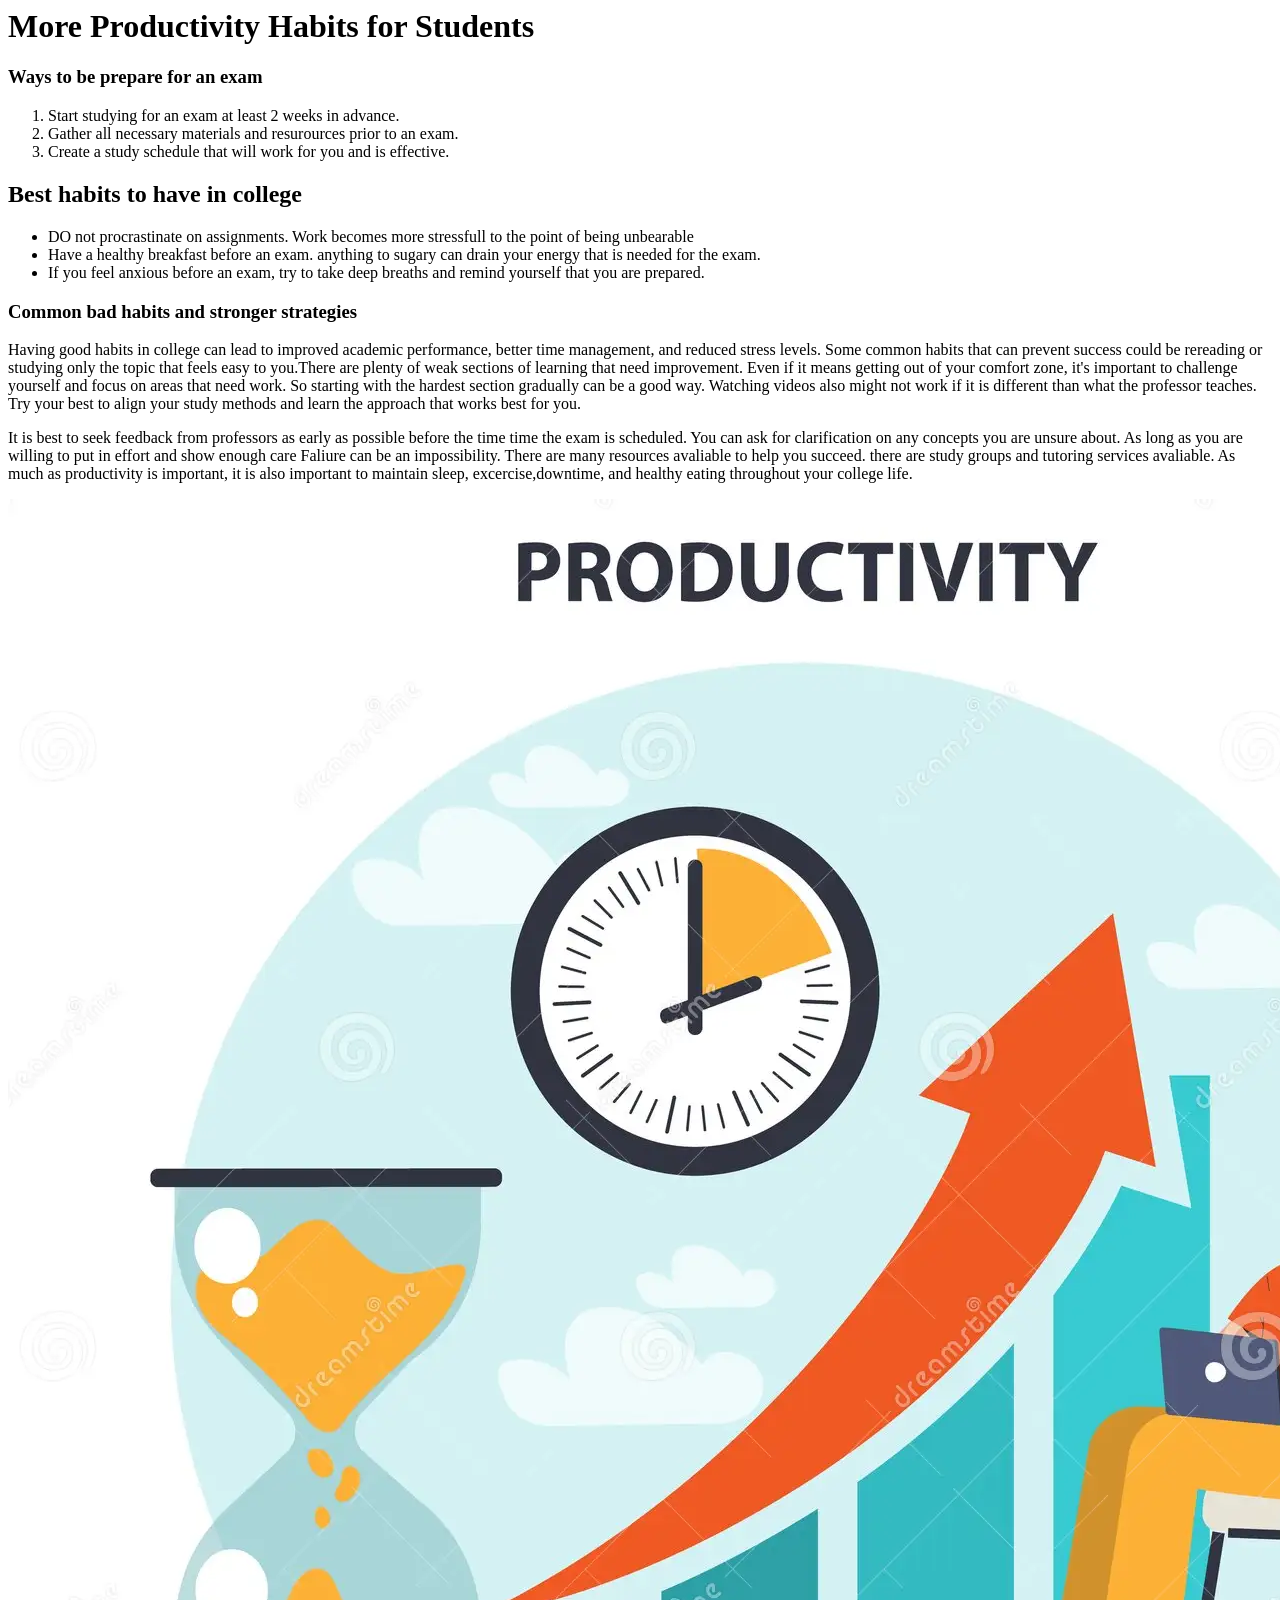
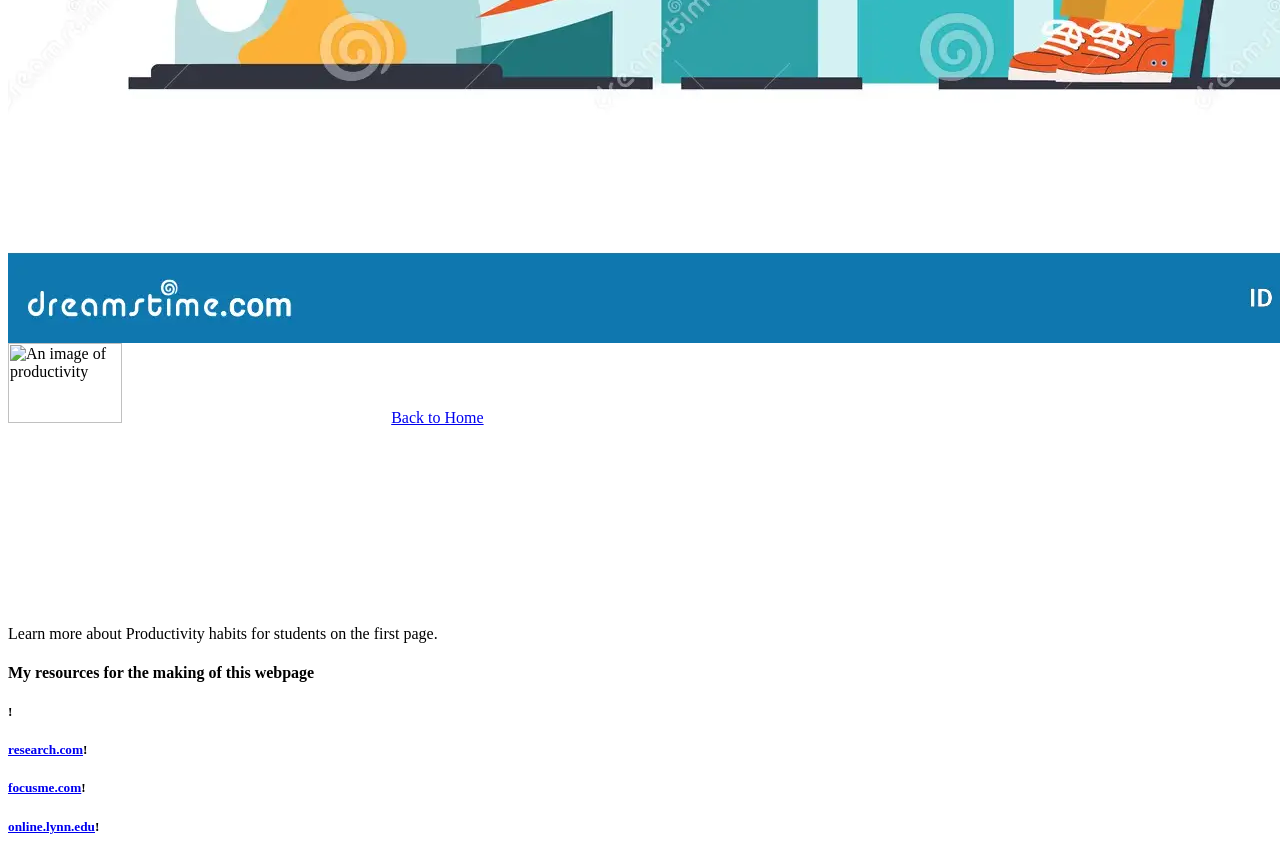
==== page2.html @ 0fe60537 "For this CSS assignment i changed the background color for H1 and text aligned to center then I did " ====
<html>
  <header>
    <head>
    <H1> More Productivity Habits for Students</H1>
 <link rel="stylesheet" href="./css/style.css" />
     </head>
    <Section>
    <H3>  Ways to be prepare for an exam </H3>
          <ol> <li> Start studying for an exam at least 2 weeks in advance. </li>
            <li> Gather all necessary materials and resurources prior to an exam.</li>
            <li> Create a study schedule that will work for you and is effective.</li> </ol>
                <section>
             <h2> Best habits to have in college </h2>
                   <Ul> <li> DO not procrastinate on assignments. Work becomes more stressfull to the point of being unbearable </li> 
                <li> Have a healthy breakfast before an exam. anything to sugary can drain your energy that is needed for the exam.</li>
                <li> If you feel anxious before an exam, try to take deep breaths and remind yourself that you are prepared.</li>
                </Ul> </section>
                <section>
                    <main>
             <H3> Common bad habits and stronger strategies </H3>
             <p> Having good habits in college can lead to improved academic performance, better time management, and reduced stress levels.
                 Some common habits that can prevent success could be rereading or studying only the topic that feels easy to you.There are plenty of weak sections of learning that need improvement. 
                Even if it means getting out of your comfort zone, it's important to challenge yourself and focus on areas that need work. So starting with the hardest section gradually can be a good way. Watching videos also might not work if it is different
            than what the professor teaches. Try your best to align your study methods and learn the approach that works best for you.  </p>
                   
            <P> It is best to seek feedback from professors as early as possible before the time time the exam is scheduled. You can ask for clarification on any concepts you are unsure about.
                 As long as you are willing to put in effort and show enough care Faliure can be an impossibility.
                There are many resources avaliable to help you succeed. there are study groups and tutoring services avaliable. As much as productivity is important, it is also important to maintain sleep, excercise,downtime, and healthy eating throughout your college life.     </P>
                </main>
                </section>
<img alt="image of productivity" src="/Images 2/image.png" />
  <img src="./image.png" alt="An image of productivity" width="30%"

  <footer> </footer><a href="index.html">Back to Home</a></footer>
   <p>Learn more about Productivity habits for students on the first page.</p>

    <H4> My resources for the making of this webpage</H4>
    <h5> <a href="https://summer.harvard.edu"> <summer class="harvard edu"></summer></a>!</p></h5>
     <h5> <a href="https://research.com/"> research.com</a>!</p> </h5>
    <h5> <a href="https://focusme.com//">focusme.com</a>!</p> </h5>
    <h5> <a href="https://online.lynn.edu/">online.lynn.edu</a>!</p> </h5>
    <!-- The anchor tags link to the external resources of the page-->
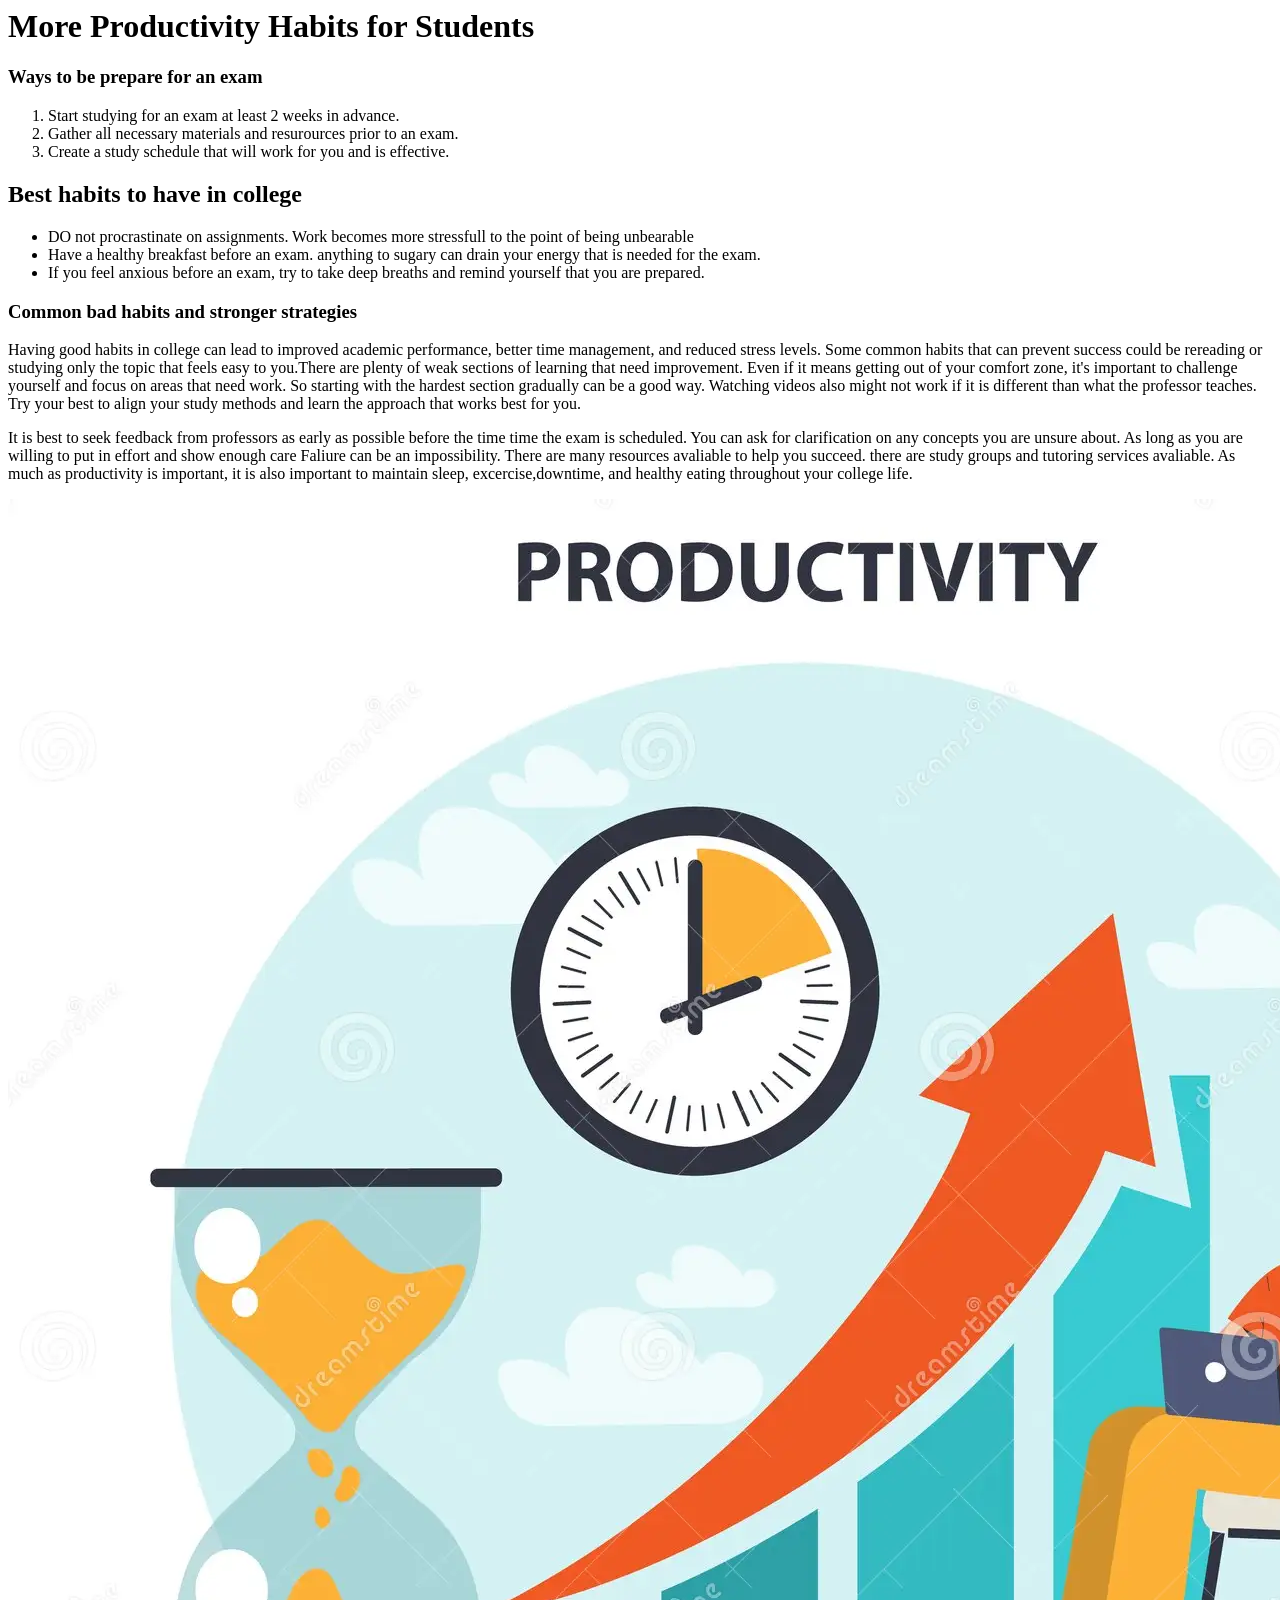
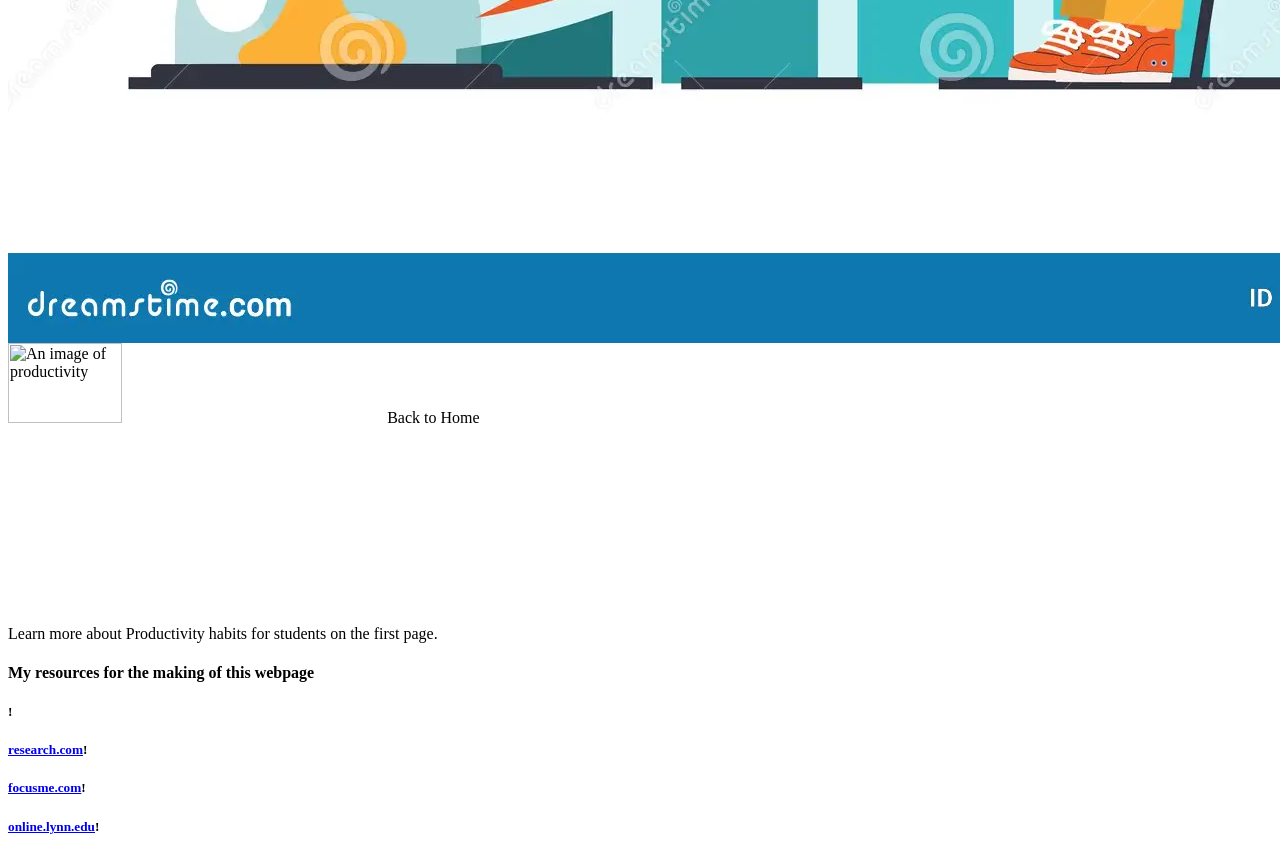
==== commit 59cf9503: "I made the changes to the first two pages tried to make it more organized" ====
--- a/page2.html
+++ b/page2.html
@@ -1,5 +1,4 @@
 <html>
-  <header>
     <head>
     <H1> More Productivity Habits for Students</H1>
  <link rel="stylesheet" href="./css/style.css" />
@@ -9,13 +8,13 @@
           <ol> <li> Start studying for an exam at least 2 weeks in advance. </li>
             <li> Gather all necessary materials and resurources prior to an exam.</li>
             <li> Create a study schedule that will work for you and is effective.</li> </ol>
-                <section>
+                
              <h2> Best habits to have in college </h2>
                    <Ul> <li> DO not procrastinate on assignments. Work becomes more stressfull to the point of being unbearable </li> 
                 <li> Have a healthy breakfast before an exam. anything to sugary can drain your energy that is needed for the exam.</li>
                 <li> If you feel anxious before an exam, try to take deep breaths and remind yourself that you are prepared.</li>
-                </Ul> </section>
-                <section>
+                </Ul> 
+                
                     <main>
              <H3> Common bad habits and stronger strategies </H3>
              <p> Having good habits in college can lead to improved academic performance, better time management, and reduced stress levels.
@@ -27,11 +26,11 @@
                  As long as you are willing to put in effort and show enough care Faliure can be an impossibility.
                 There are many resources avaliable to help you succeed. there are study groups and tutoring services avaliable. As much as productivity is important, it is also important to maintain sleep, excercise,downtime, and healthy eating throughout your college life.     </P>
                 </main>
-                </section>
+              
 <img alt="image of productivity" src="/Images 2/image.png" />
   <img src="./image.png" alt="An image of productivity" width="30%"
 
-  <footer> </footer><a href="index.html">Back to Home</a></footer>
+   <a href="index.html">Back to Home</a>
    <p>Learn more about Productivity habits for students on the first page.</p>
 
     <H4> My resources for the making of this webpage</H4>
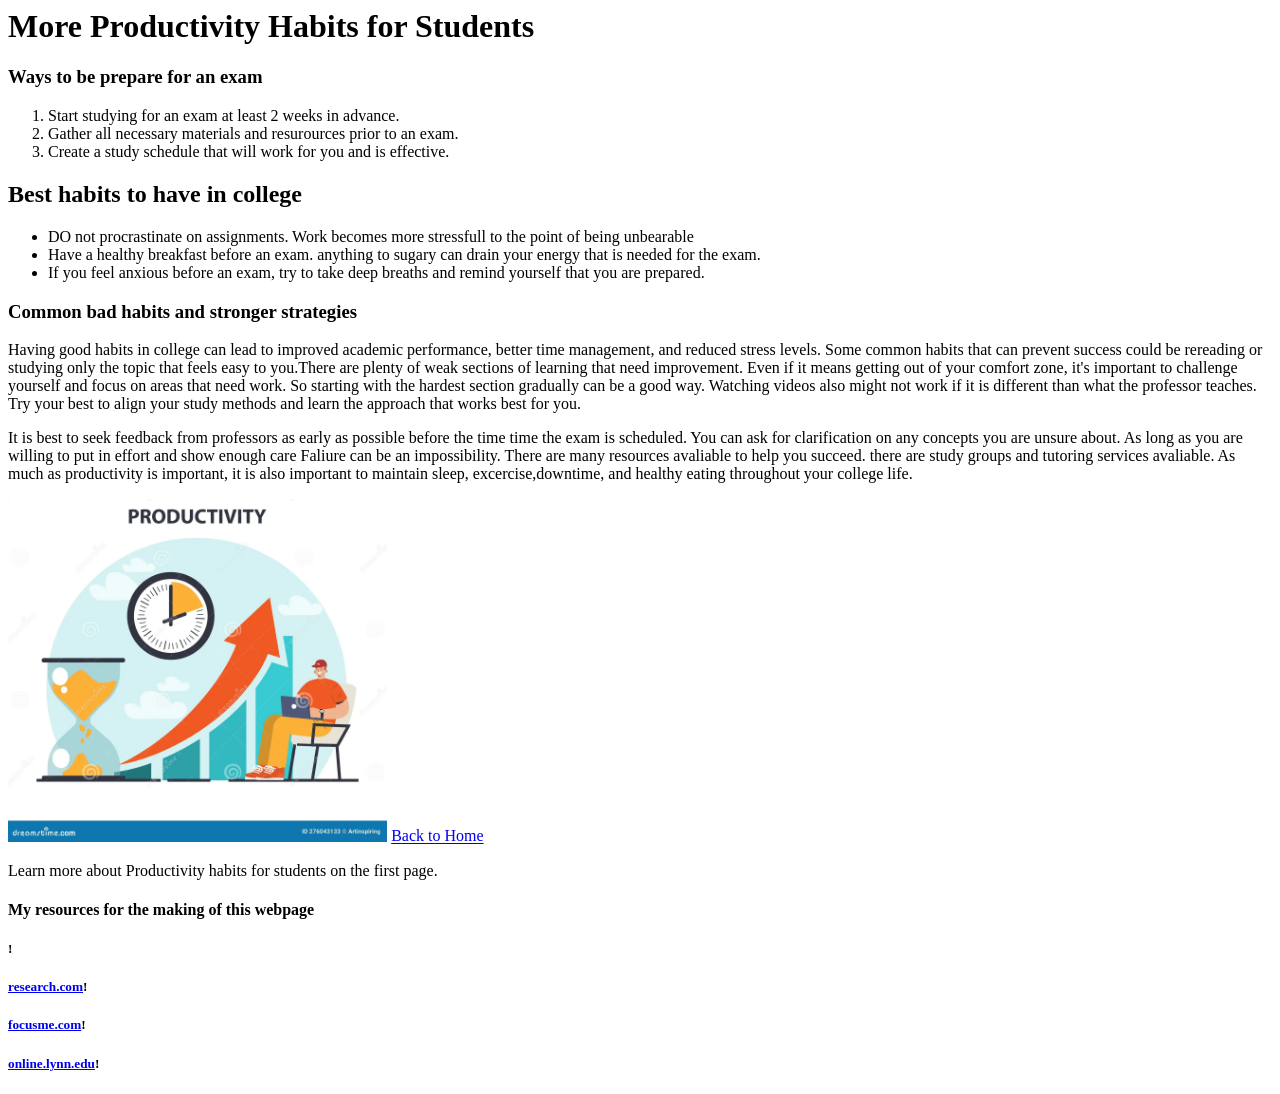
==== commit 75aab2ca: "I made changes including the image poblems and changing section headers head and body. The links sho" ====
--- a/page2.html
+++ b/page2.html
@@ -27,8 +27,9 @@
                 There are many resources avaliable to help you succeed. there are study groups and tutoring services avaliable. As much as productivity is important, it is also important to maintain sleep, excercise,downtime, and healthy eating throughout your college life.     </P>
                 </main>
               
-<img alt="image of productivity" src="/Images 2/image.png" />
-  <img src="./image.png" alt="An image of productivity" width="30%"
+ <img src="images/image 2.png" alt="An image of productivity" alt="An image of productivity" width="30%"
+ />
+
 
    <a href="index.html">Back to Home</a>
    <p>Learn more about Productivity habits for students on the first page.</p>
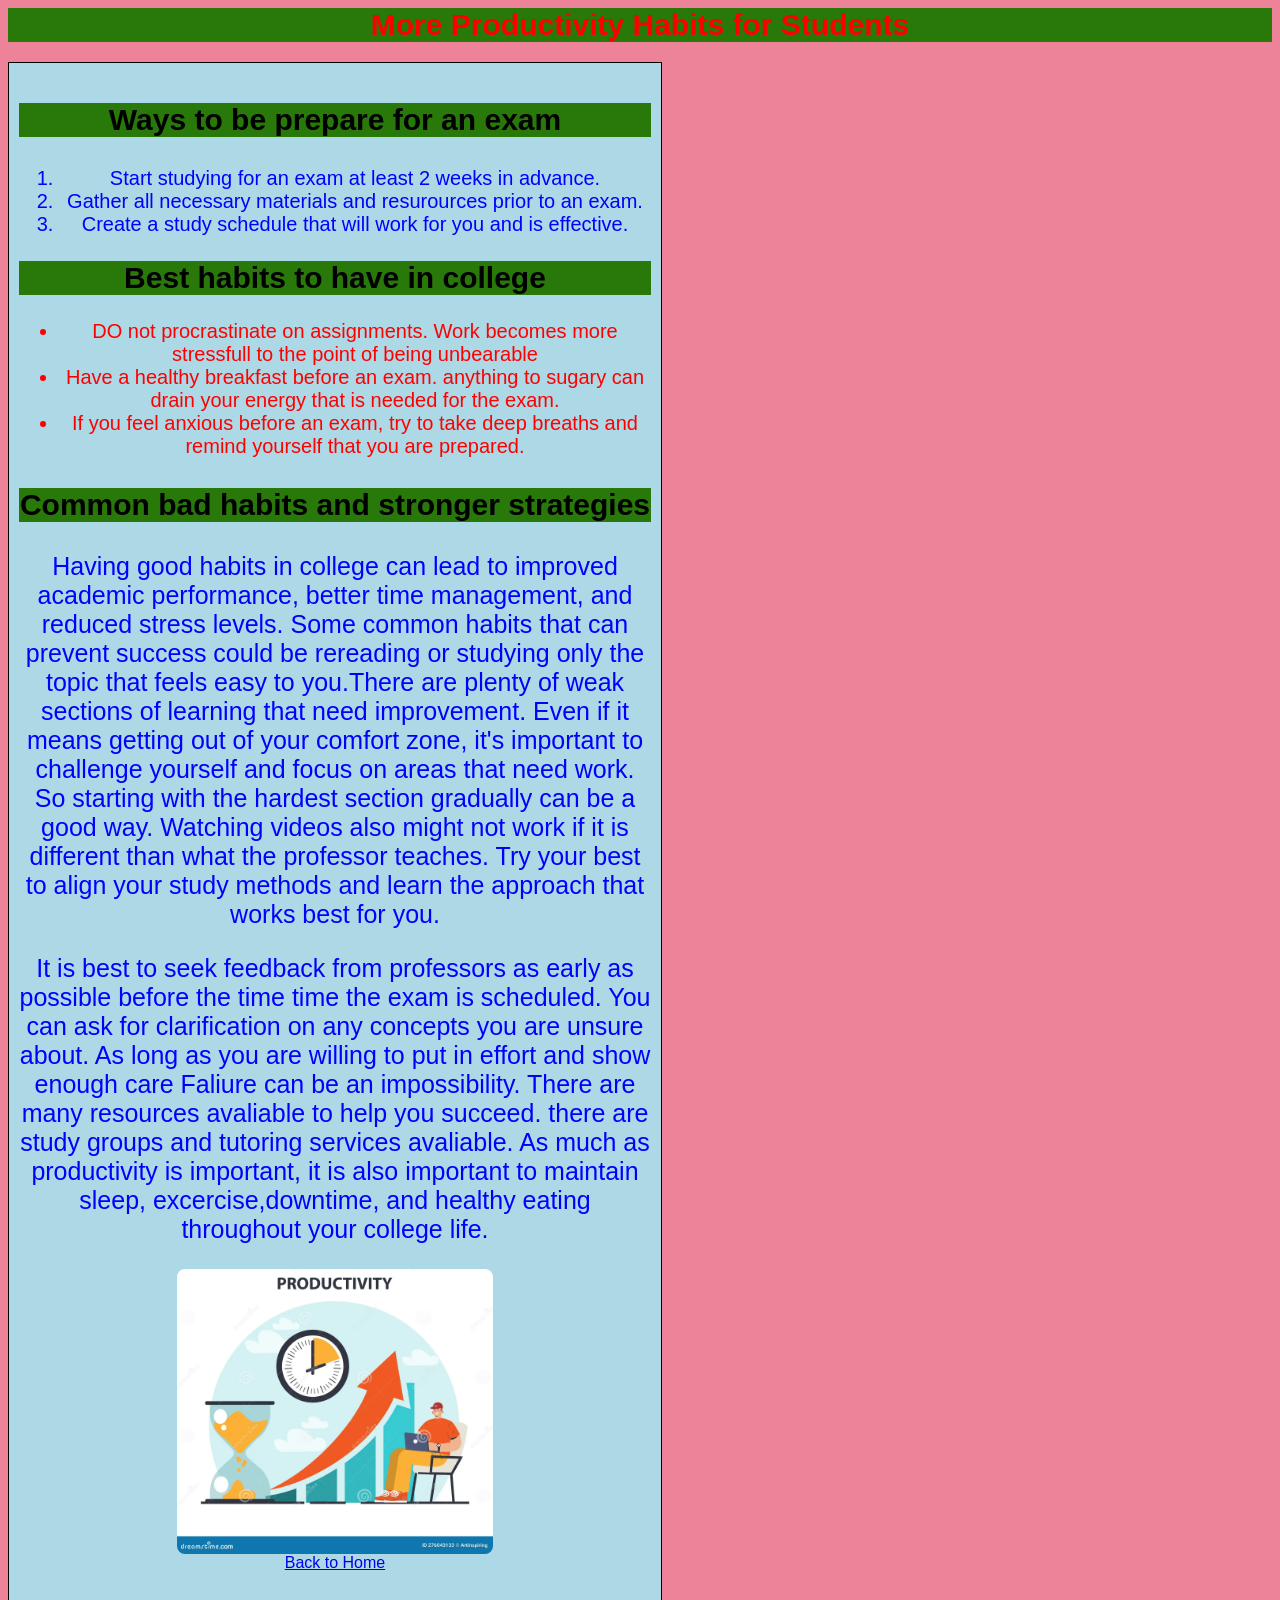
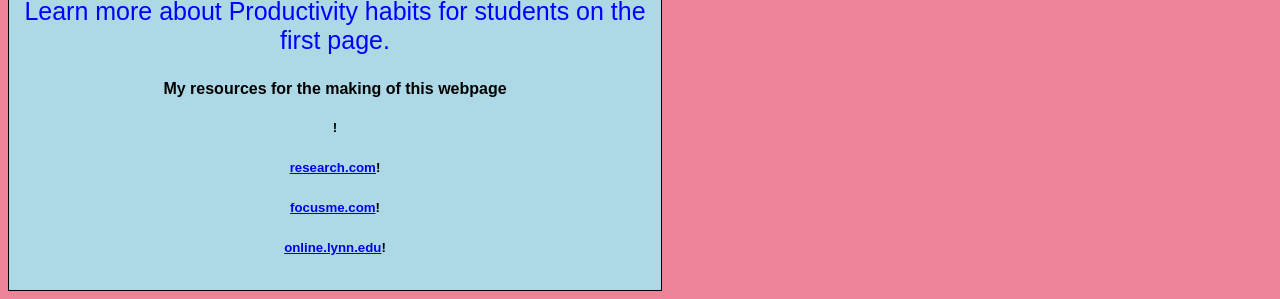
==== commit f47043fd: "Changed the file name capitalized Css and Css style in the file and on the css links on first and se" ====
--- a/page2.html
+++ b/page2.html
@@ -1,7 +1,7 @@
 <html>
     <head>
     <H1> More Productivity Habits for Students</H1>
- <link rel="stylesheet" href="./css/style.css" />
+ <link rel="stylesheet" href="./Css/Style.css" />
      </head>
     <Section>
     <H3>  Ways to be prepare for an exam </H3>
--- a/Css/Style.css
+++ b/Css/Style.css
@@ -0,0 +1,105 @@
+H1 {
+  background-color: rgb(40, 120, 10);
+  text-align: center;
+}
+Ol {
+  font-size: 20px;
+  text-align: center;
+}
+Ul {
+  font-size: 20px;
+  text-align: center;
+}
+H3 {
+  font-size: 30px;
+  text-align: center;
+  background-color: rgb(40,120,10);
+
+}
+body {
+  background-color: #ec8398;
+}
+
+* {
+  font-family: sans-serif;
+}
+
+img {
+  width: 50%;
+  border-radius: 8px;
+  display: block;
+  margin: auto;
+}
+
+h1{
+  text-align: center;
+  font-size: 30px;
+  background-color: rgb(40,120,10);
+}
+
+
+h2 {
+  text-align: center;
+  font-size: 30px;
+  background-color: rgb(40,120,10);
+}
+p{
+  color: blue;
+
+}
+ol {
+  color:blue
+}
+p {
+  font-size: 25px;
+  text-align: center;
+}
+H1{ color: red}
+Ul  {
+  color:red
+}
+#big.p {
+  font-size: 25px;
+}
+#big.ol {
+  font-size: 25px;
+}
+subheader {
+  font-weight: bold;
+  font-size: 15px;
+}
+.button {
+  background-color: #04AA6D;
+  color: white;
+  padding: 15px;
+  text-align: center;
+  text-decoration: none;
+  font-size: 16px;
+  display: inline-block;
+  margin: 10px;
+}
+#main_page_header {
+  background-color: rgb(23, 129, 14);
+  text-align: center;}
+
+  section {
+  width: 50%;
+  background-color: lightblue;
+  border: 1px solid black;
+  padding: 10px;
+text-align:center
+}
+.flex-container {
+  display: flex;
+}
+
+.box {
+  background-color: rgb(151, 20, 20);
+  padding: 20px;
+  margin: 10px;
+}
+justify-content::after {
+  content: "";
+  flex: auto;
+}
+
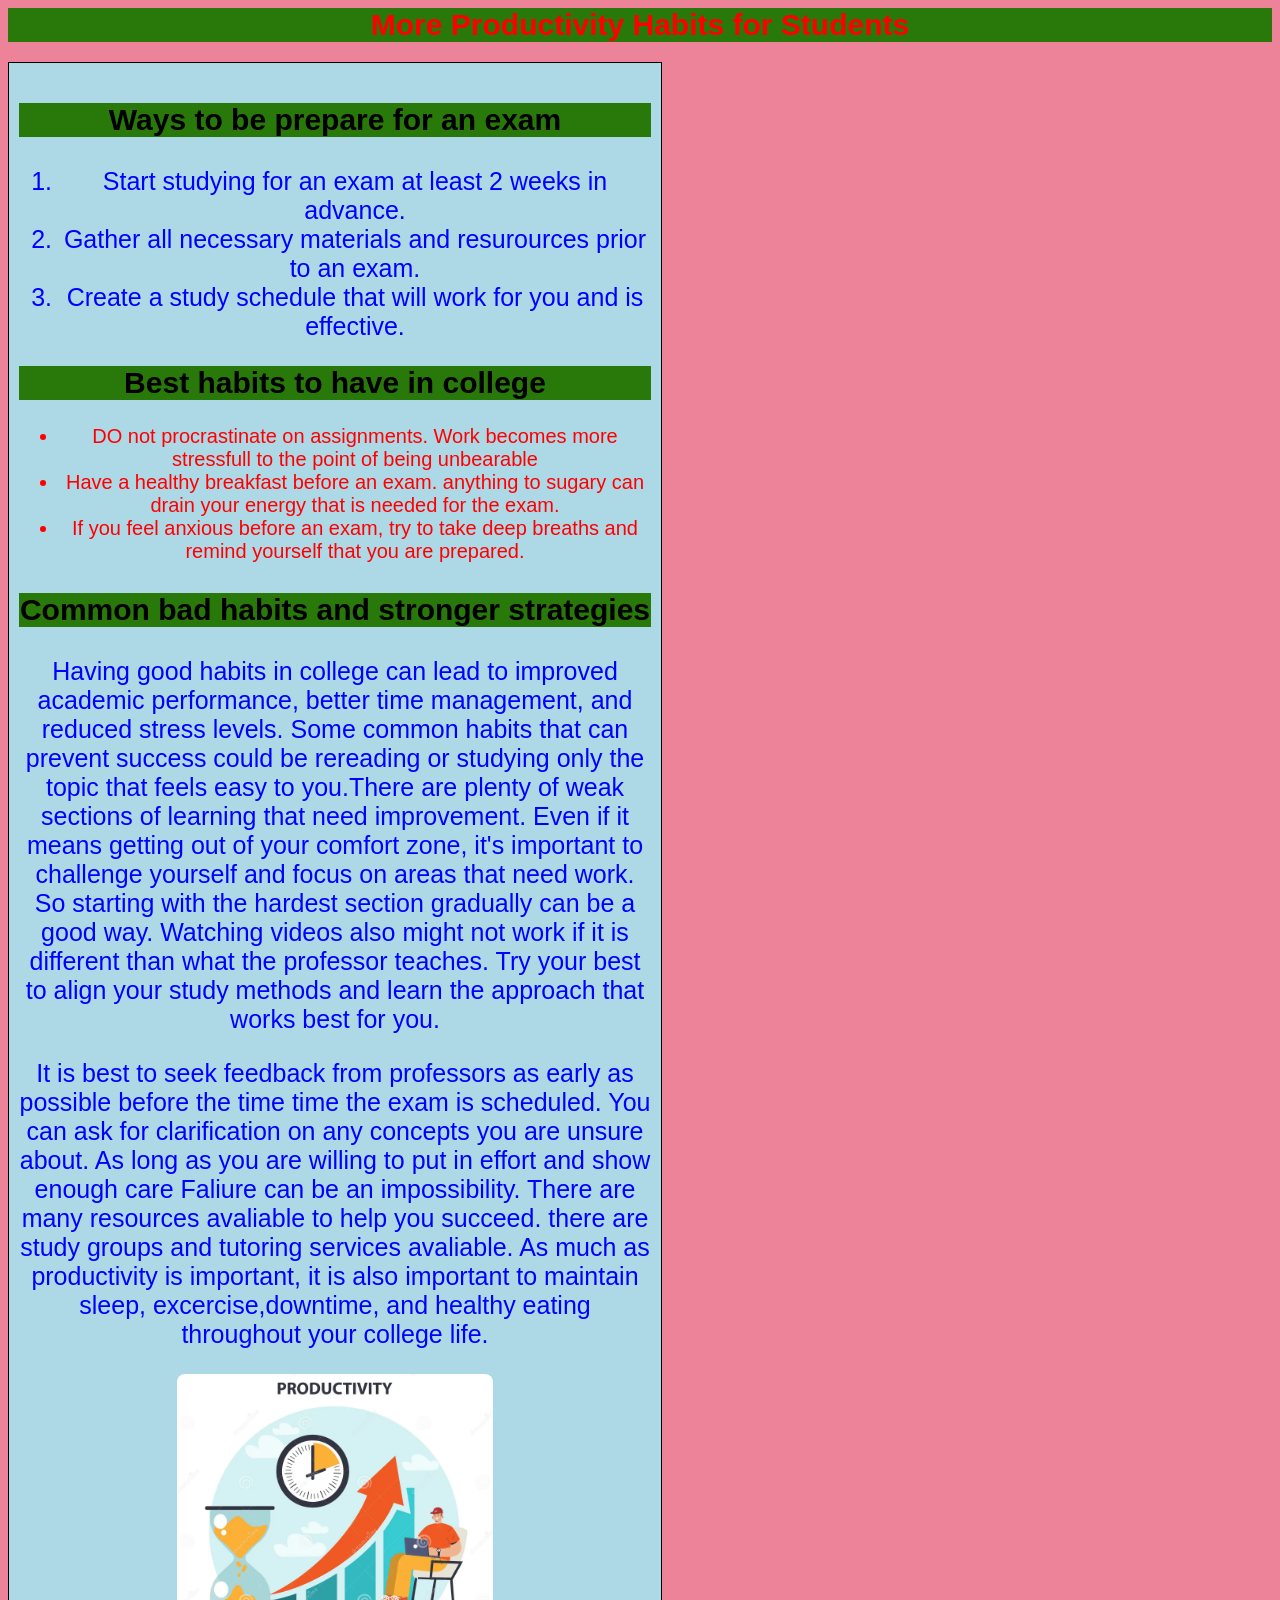
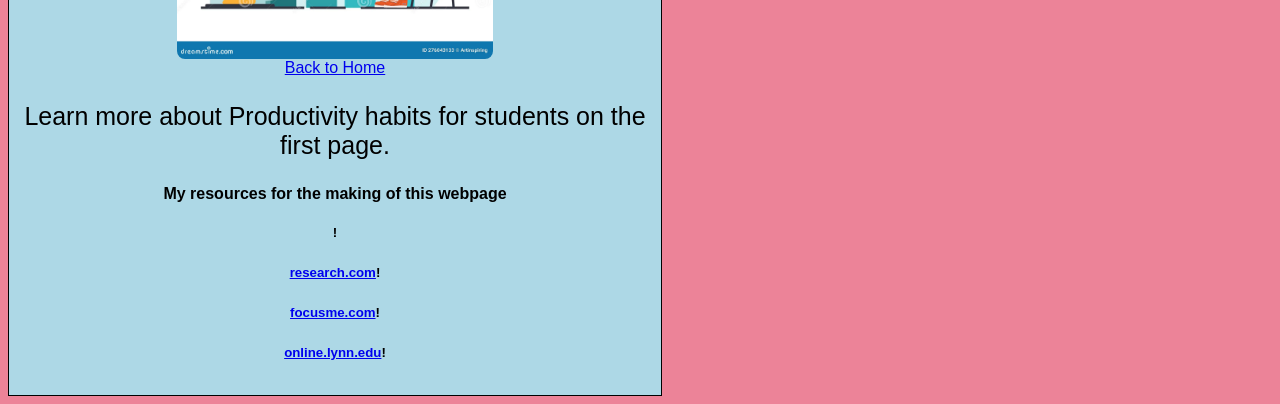
==== commit e59e1e1d: "the flexbox layout is fixed. The malformed area's is fixed the selectors match with the elements. No" ====
--- a/page2.html
+++ b/page2.html
@@ -5,7 +5,7 @@
      </head>
     <Section>
     <H3>  Ways to be prepare for an exam </H3>
-          <ol> <li> Start studying for an exam at least 2 weeks in advance. </li>
+          <ol id="big" class="blue"> <li> Start studying for an exam at least 2 weeks in advance. </li>
             <li> Gather all necessary materials and resurources prior to an exam.</li>
             <li> Create a study schedule that will work for you and is effective.</li> </ol>
                 
@@ -17,12 +17,12 @@
                 
                     <main>
              <H3> Common bad habits and stronger strategies </H3>
-             <p> Having good habits in college can lead to improved academic performance, better time management, and reduced stress levels.
+             <p id="big" class="blue"> Having good habits in college can lead to improved academic performance, better time management, and reduced stress levels.
                  Some common habits that can prevent success could be rereading or studying only the topic that feels easy to you.There are plenty of weak sections of learning that need improvement. 
                 Even if it means getting out of your comfort zone, it's important to challenge yourself and focus on areas that need work. So starting with the hardest section gradually can be a good way. Watching videos also might not work if it is different
             than what the professor teaches. Try your best to align your study methods and learn the approach that works best for you.  </p>
                    
-            <P> It is best to seek feedback from professors as early as possible before the time time the exam is scheduled. You can ask for clarification on any concepts you are unsure about.
+            <P id="big" class="blue"> It is best to seek feedback from professors as early as possible before the time time the exam is scheduled. You can ask for clarification on any concepts you are unsure about.
                  As long as you are willing to put in effort and show enough care Faliure can be an impossibility.
                 There are many resources avaliable to help you succeed. there are study groups and tutoring services avaliable. As much as productivity is important, it is also important to maintain sleep, excercise,downtime, and healthy eating throughout your college life.     </P>
                 </main>
--- a/Css/Style.css
+++ b/Css/Style.css
@@ -43,27 +43,26 @@
   font-size: 30px;
   background-color: rgb(40,120,10);
 }
-p{
+
+ .blue {
   color: blue;
-
 }
-ol {
-  color:blue
+.red {
+  color: red;
 }
 p {
   font-size: 25px;
   text-align: center;
+  
 }
 H1{ color: red}
 Ul  {
   color:red
 }
-#big.p {
+#big {
   font-size: 25px;
 }
-#big.ol {
-  font-size: 25px;
-}
+
 subheader {
   font-weight: bold;
   font-size: 15px;
@@ -89,11 +88,12 @@
   padding: 10px;
 text-align:center
 }
-.flex-container {
+.flex-container { gap: 10px;
   display: flex;
 }
 
 .box {
+  
   background-color: rgb(151, 20, 20);
   padding: 20px;
   margin: 10px;
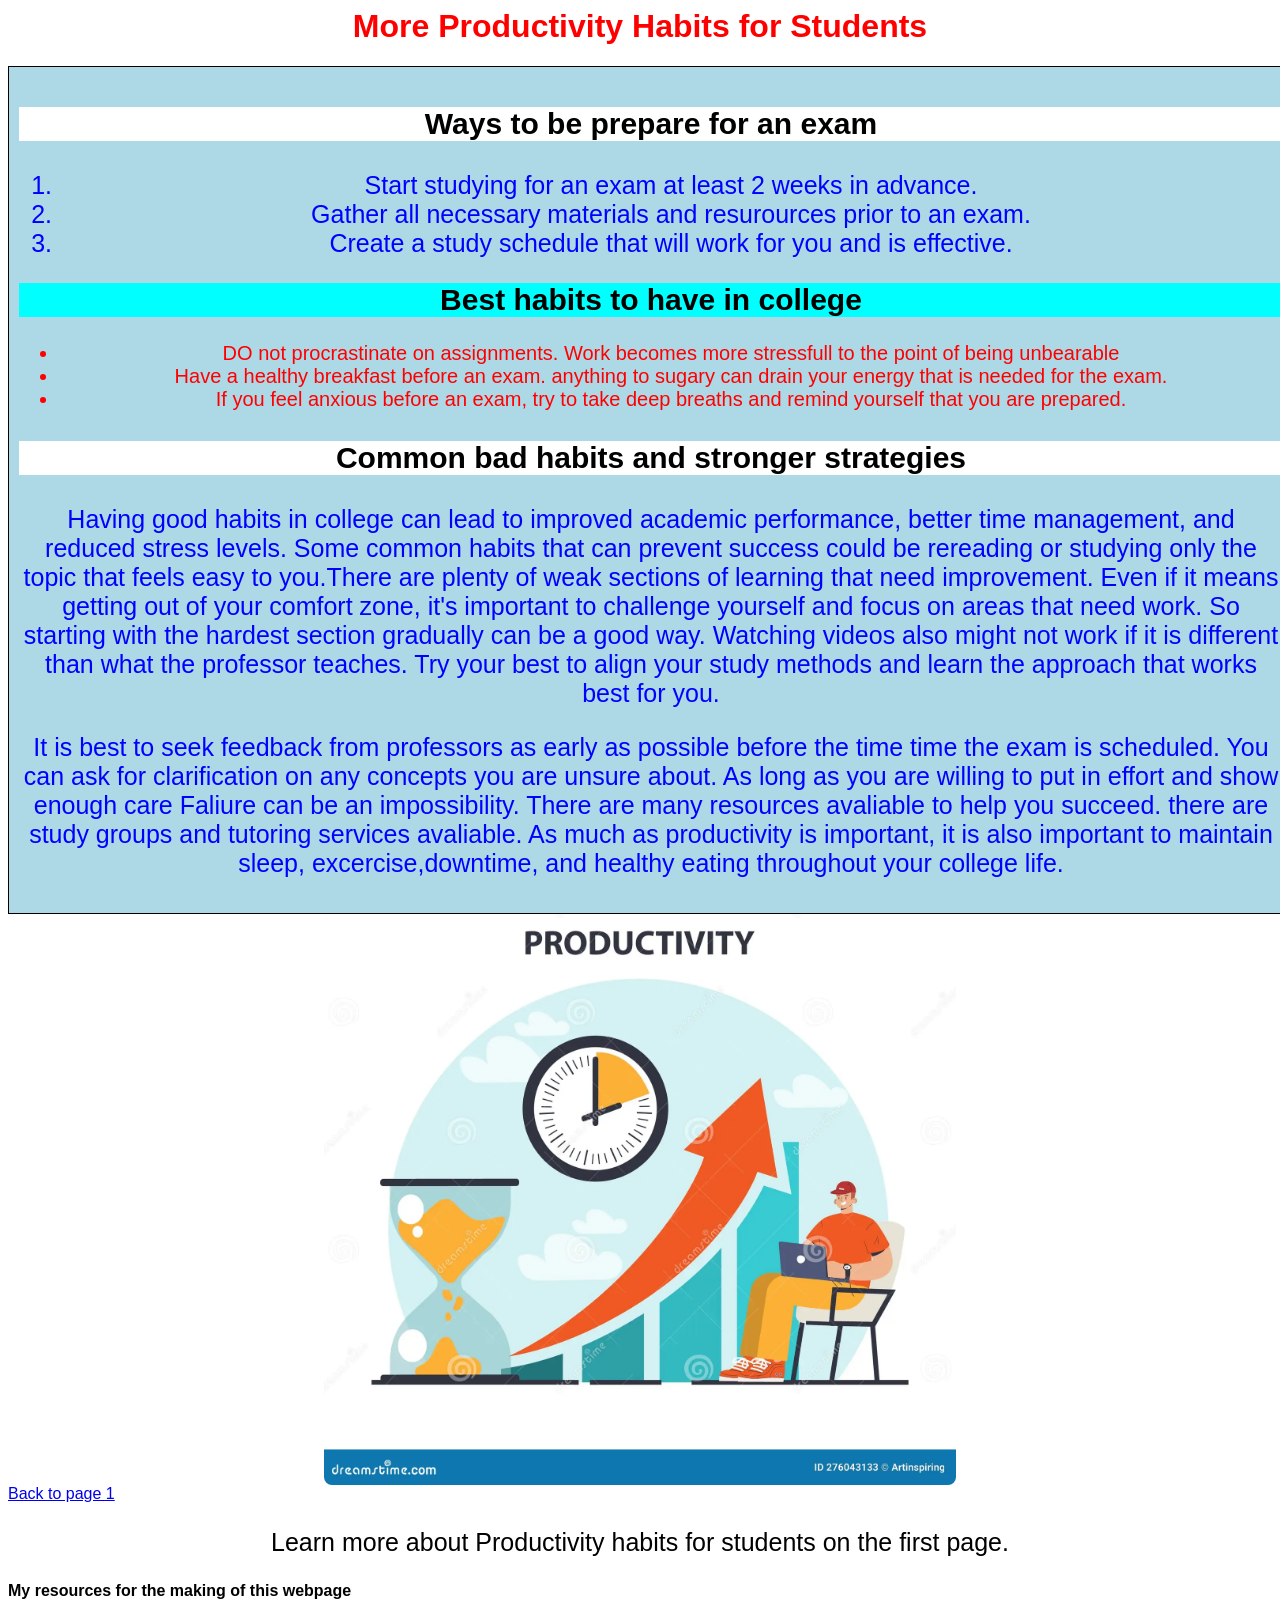
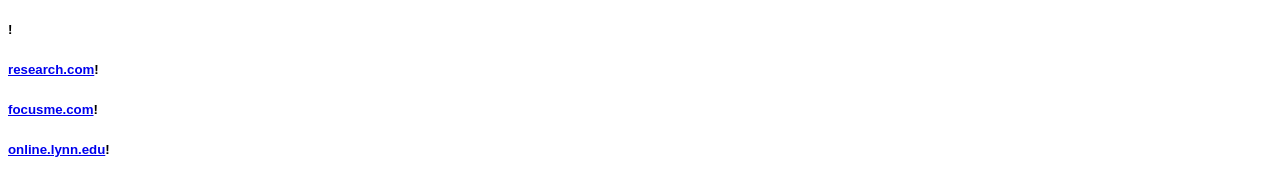
==== commit f80b4ce2: "I made some edits in terms of the headers, sections, H1, and body. I also made css edits as well. Ev" ====
--- a/page2.html
+++ b/page2.html
@@ -1,9 +1,13 @@
 <html>
     <head>
-    <H1> More Productivity Habits for Students</H1>
+        <body>
  <link rel="stylesheet" href="./Css/Style.css" />
      </head>
+      <!--This is a header for the title page More productivity habits for students-->
+     <header><H1> More Productivity Habits for Students</H1></header>
+     <main>
     <Section>
+
     <H3>  Ways to be prepare for an exam </H3>
           <ol id="big" class="blue"> <li> Start studying for an exam at least 2 weeks in advance. </li>
             <li> Gather all necessary materials and resurources prior to an exam.</li>
@@ -15,7 +19,7 @@
                 <li> If you feel anxious before an exam, try to take deep breaths and remind yourself that you are prepared.</li>
                 </Ul> 
                 
-                    <main>
+                    
              <H3> Common bad habits and stronger strategies </H3>
              <p id="big" class="blue"> Having good habits in college can lead to improved academic performance, better time management, and reduced stress levels.
                  Some common habits that can prevent success could be rereading or studying only the topic that feels easy to you.There are plenty of weak sections of learning that need improvement. 
@@ -26,12 +30,13 @@
                  As long as you are willing to put in effort and show enough care Faliure can be an impossibility.
                 There are many resources avaliable to help you succeed. there are study groups and tutoring services avaliable. As much as productivity is important, it is also important to maintain sleep, excercise,downtime, and healthy eating throughout your college life.     </P>
                 </main>
+                </Section>
               
  <img src="images/image 2.png" alt="An image of productivity" alt="An image of productivity" width="30%"
  />
 
 
-   <a href="index.html">Back to Home</a>
+   <a href="index.html">Back to page 1</a>
    <p>Learn more about Productivity habits for students on the first page.</p>
 
     <H4> My resources for the making of this webpage</H4>
@@ -40,6 +45,6 @@
     <h5> <a href="https://focusme.com//">focusme.com</a>!</p> </h5>
     <h5> <a href="https://online.lynn.edu/">online.lynn.edu</a>!</p> </h5>
     <!-- The anchor tags link to the external resources of the page-->
-
+</body>
     
     
--- a/Css/Style.css
+++ b/Css/Style.css
@@ -1,7 +1,12 @@
 H1 {
-  background-color: rgb(40, 120, 10);
+  color: rgb(0, 255, 255);
+  background-color: #ffffff;
   text-align: center;
 }
+
+
+
+
 Ol {
   font-size: 20px;
   text-align: center;
@@ -13,11 +18,11 @@
 H3 {
   font-size: 30px;
   text-align: center;
-  background-color: rgb(40,120,10);
+  background-color: #ffffff;
 
 }
 body {
-  background-color: #ec8398;
+  background-color: #ffffff;
 }
 
 * {
@@ -31,17 +36,13 @@
   margin: auto;
 }
 
-h1{
+
+
+
+H2 {
   text-align: center;
   font-size: 30px;
-  background-color: rgb(40,120,10);
-}
-
-
-h2 {
-  text-align: center;
-  font-size: 30px;
-  background-color: rgb(40,120,10);
+  background-color: rgb(0,255,255);
 }
 
  .blue {
@@ -56,6 +57,7 @@
   
 }
 H1{ color: red}
+
 Ul  {
   color:red
 }
@@ -74,22 +76,28 @@
   text-align: center;
   text-decoration: none;
   font-size: 16px;
-  display: inline-block;
+  display: block;
+  margin-left: auto;
+  margin-right: auto;
+  text-align: center;
   margin: 10px;
+  
 }
 #main_page_header {
   background-color: rgb(23, 129, 14);
   text-align: center;}
 
   section {
-  width: 50%;
+  width: 100%;
   background-color: lightblue;
   border: 1px solid black;
   padding: 10px;
-text-align:center
+  text-align:center;
+
 }
 .flex-container { gap: 10px;
   display: flex;
+  
 }
 
 .box {
@@ -101,5 +109,24 @@
 justify-content::after {
   content: "";
   flex: auto;
+  text-align:center
 }
+flex-container > div {
+        background-color: #f1f1f1;
+        width: 99px;
+        margin: 10px;
+        text-align: center;
+        line-height: 75px;
+        font-size: 30px;
+      }
+      
+      @media (max-width: 500px) {
+        .flex-container {
+          flex-direction: column;
+          align-items: center;
+        }
+      }
 
+
+
+      
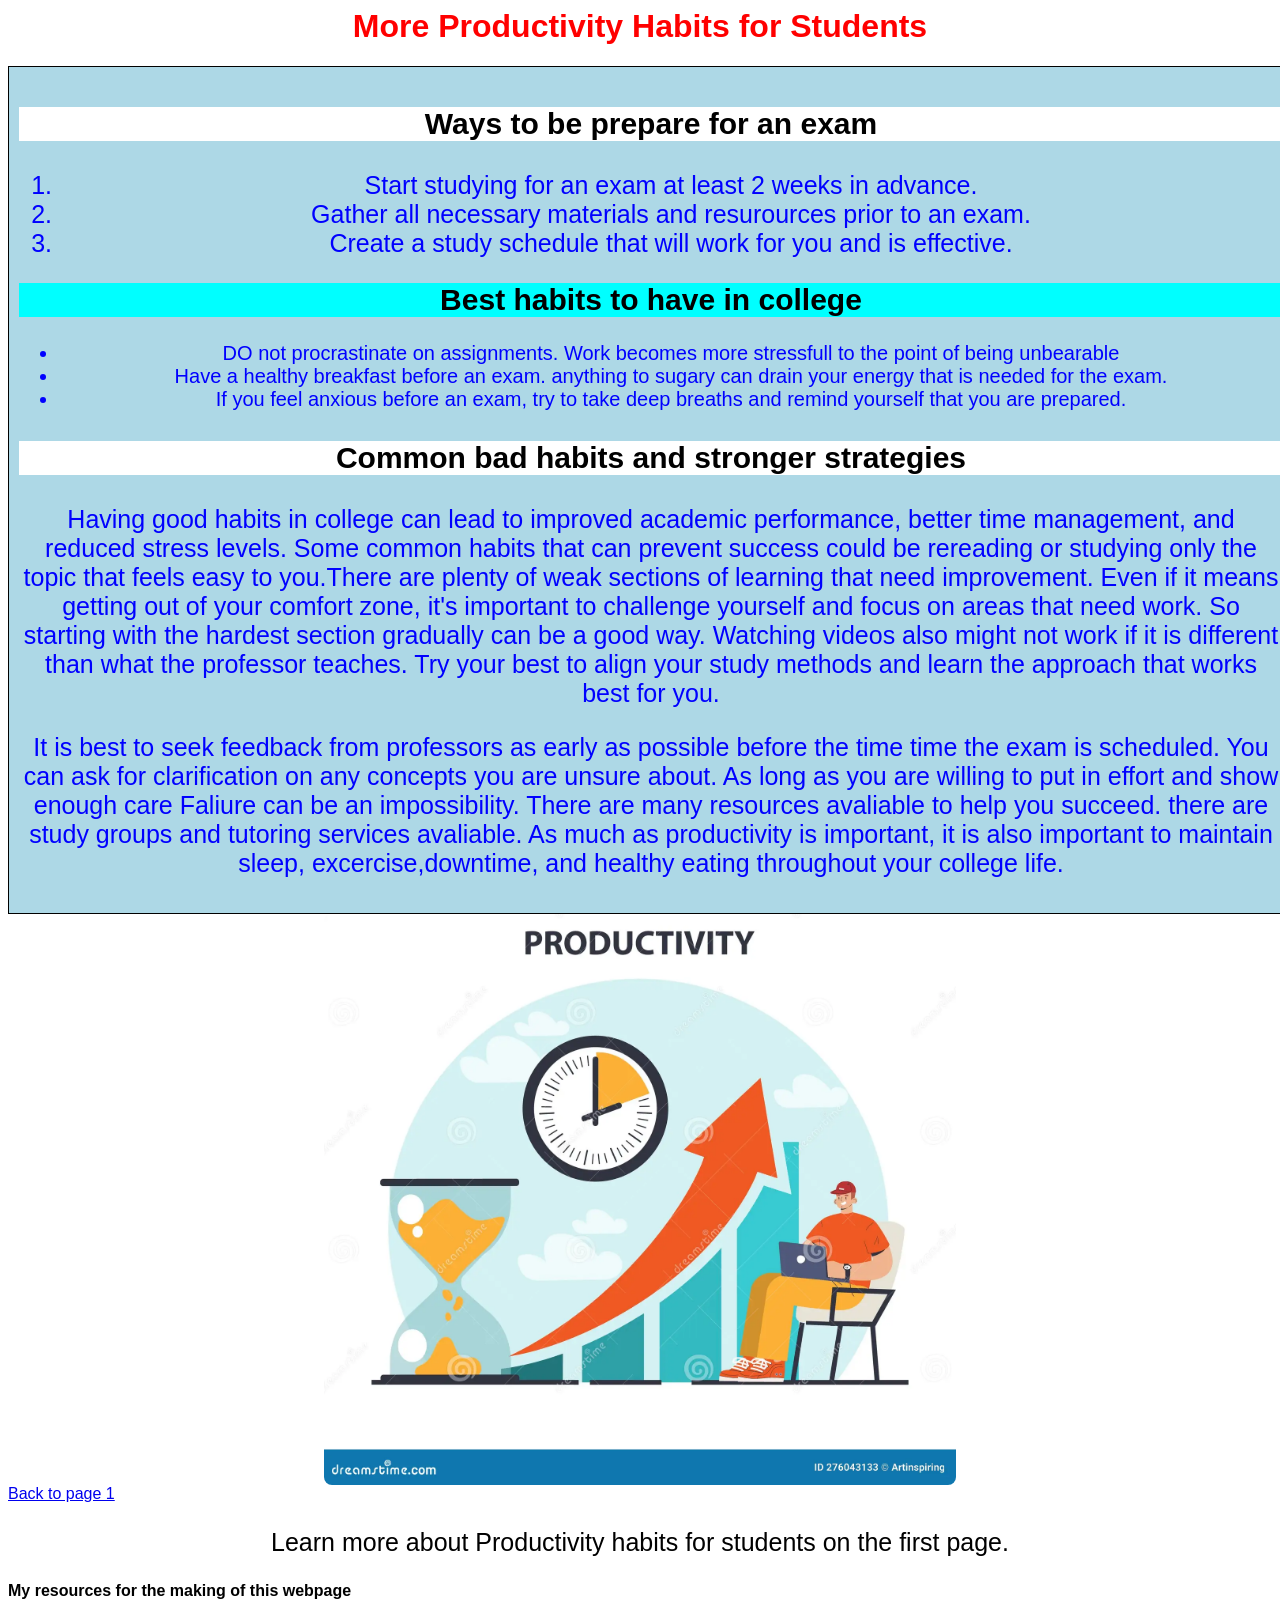
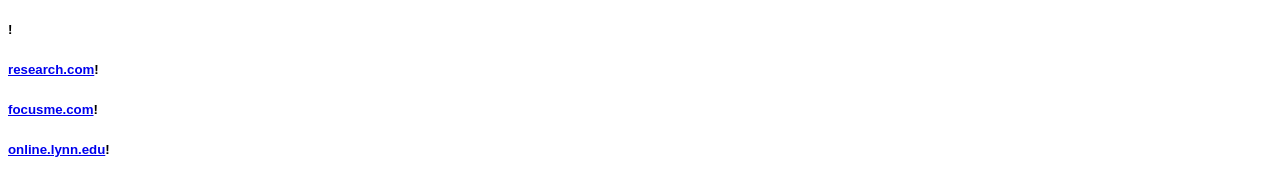
==== commit c2a239b1: "this should work now after fixing nesting errors." ====
--- a/page2.html
+++ b/page2.html
@@ -1,8 +1,8 @@
 <html>
     <head>
-        <body>
  <link rel="stylesheet" href="./Css/Style.css" />
      </head>
+      <body>
       <!--This is a header for the title page More productivity habits for students-->
      <header><H1> More Productivity Habits for Students</H1></header>
      <main>
@@ -29,8 +29,9 @@
             <P id="big" class="blue"> It is best to seek feedback from professors as early as possible before the time time the exam is scheduled. You can ask for clarification on any concepts you are unsure about.
                  As long as you are willing to put in effort and show enough care Faliure can be an impossibility.
                 There are many resources avaliable to help you succeed. there are study groups and tutoring services avaliable. As much as productivity is important, it is also important to maintain sleep, excercise,downtime, and healthy eating throughout your college life.     </P>
+                </section>
                 </main>
-                </Section>
+                
               
  <img src="images/image 2.png" alt="An image of productivity" alt="An image of productivity" width="30%"
  />
@@ -46,5 +47,6 @@
     <h5> <a href="https://online.lynn.edu/">online.lynn.edu</a>!</p> </h5>
     <!-- The anchor tags link to the external resources of the page-->
 </body>
+</html>
     
     
--- a/Css/Style.css
+++ b/Css/Style.css
@@ -49,7 +49,7 @@
   color: blue;
 }
 .red {
-  color: red;
+  color: rgba(255, 0, 0, 0.062);
 }
 p {
   font-size: 25px;
@@ -59,7 +59,7 @@
 H1{ color: red}
 
 Ul  {
-  color:red
+  color:rgba(0,0,255)
 }
 #big {
   font-size: 25px;
@@ -70,8 +70,8 @@
   font-size: 15px;
 }
 .button {
-  background-color: #04AA6D;
-  color: white;
+  background-color: rgb(0,255,255);
+  color: rgb(85, 15, 204);
   padding: 15px;
   text-align: center;
   text-decoration: none;
@@ -102,7 +102,7 @@
 
 .box {
   
-  background-color: rgb(151, 20, 20);
+  background-color: rgba(0,255,255);
   padding: 20px;
   margin: 10px;
 }
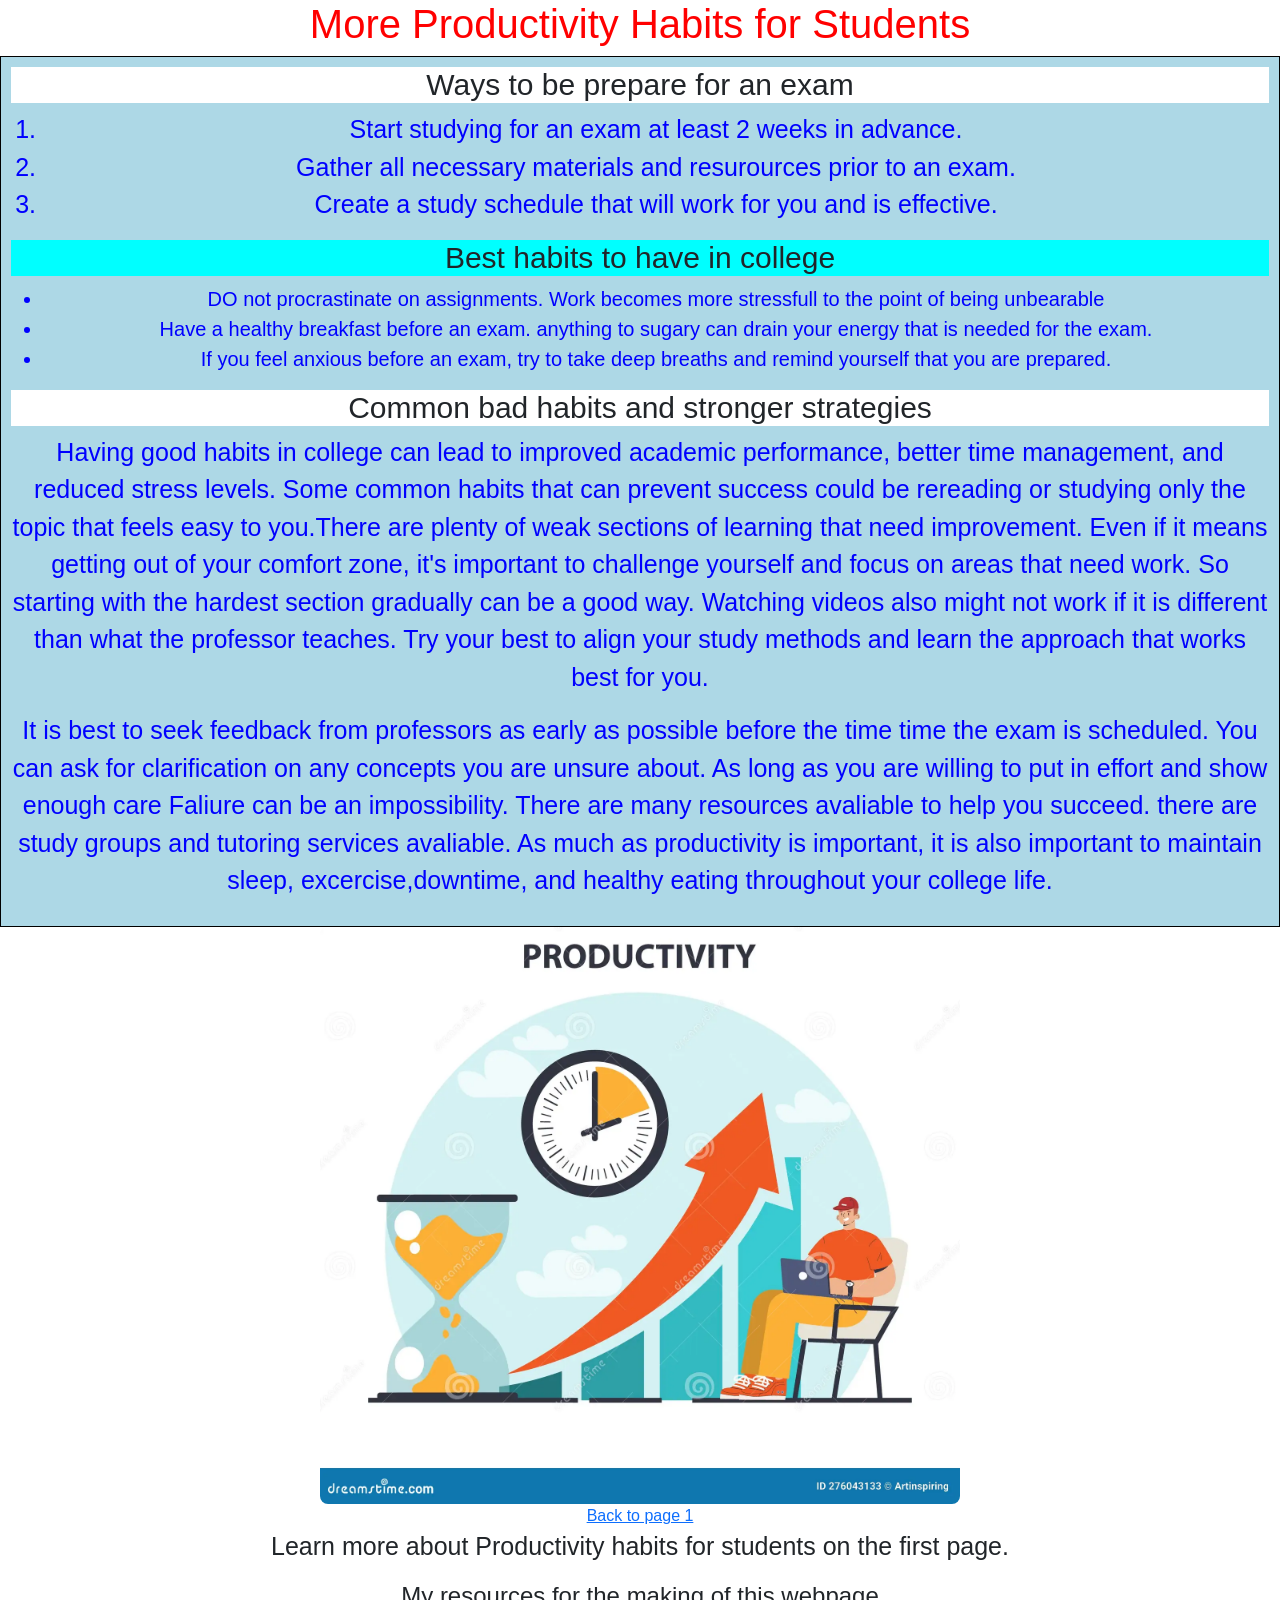
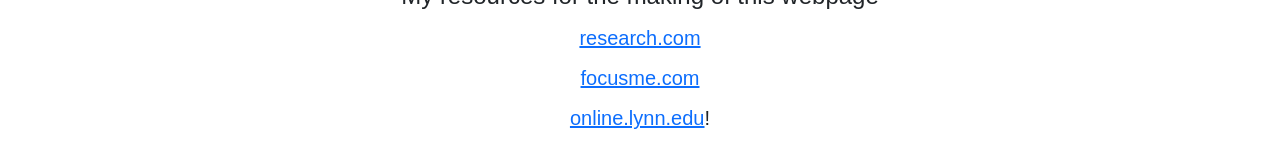
==== commit 10ba9669: "Some of the changes I made was to this webpage is adding bootstrap." ====
--- a/page2.html
+++ b/page2.html
@@ -1,6 +1,9 @@
 <html>
     <head>
- <link rel="stylesheet" href="./Css/Style.css" />
+        <link href="https://cdn.jsdelivr.net/npm/bootstrap@5.3.3/dist/css/bootstrap.min.css" rel="stylesheet" integrity="sha384-QWTKZyjpPEjISv5WaRU9OFeRpok6YctnYmDr5pNlyT2bRjXh0JMhjY6hW+ALEwIH" crossorigin="anonymous">
+ 
+        <link rel="stylesheet" href="./Css/Style.css" />
+
      </head>
       <body>
       <!--This is a header for the title page More productivity habits for students-->
@@ -36,15 +39,17 @@
  <img src="images/image 2.png" alt="An image of productivity" alt="An image of productivity" width="30%"
  />
 
-
-   <a href="index.html">Back to page 1</a>
+<div class="text-center">
+   <a  href="index.html">Back to page 1</a>
+</div>
+   
    <p>Learn more about Productivity habits for students on the first page.</p>
 
-    <H4> My resources for the making of this webpage</H4>
-    <h5> <a href="https://summer.harvard.edu"> <summer class="harvard edu"></summer></a>!</p></h5>
-     <h5> <a href="https://research.com/"> research.com</a>!</p> </h5>
-    <h5> <a href="https://focusme.com//">focusme.com</a>!</p> </h5>
-    <h5> <a href="https://online.lynn.edu/">online.lynn.edu</a>!</p> </h5>
+    <H4 class="text-center"> My resources for the making of this webpage</H4>
+    <h5 class="text-center"> <a class="text-center" href="https://summer.harvard.edu"> <summer class="harvard edu"></summer></a></p></h5>
+     <h5 class="text-center"> <a class="text-center" href="https://research.com/"> research.com</a></p> </h5>
+    <h5 class="text-center"> <a class="text-center" href="https://focusme.com//">focusme.com</a></p> </h5>
+    <h5 class="text-center"> <a class="text-center" href="https://online.lynn.edu/">online.lynn.edu</a>!</p> </h5>
     <!-- The anchor tags link to the external resources of the page-->
 </body>
 </html>
--- a/Css/Style.css
+++ b/Css/Style.css
@@ -106,11 +106,8 @@
   padding: 20px;
   margin: 10px;
 }
-justify-content::after {
-  content: "";
-  flex: auto;
-  text-align:center
-}
+
+
 flex-container > div {
         background-color: #f1f1f1;
         width: 99px;
@@ -126,7 +123,9 @@
           align-items: center;
         }
       }
-
+.selector-for-some-widget {
+  box-sizing: content-box;
+}
 
 
       
